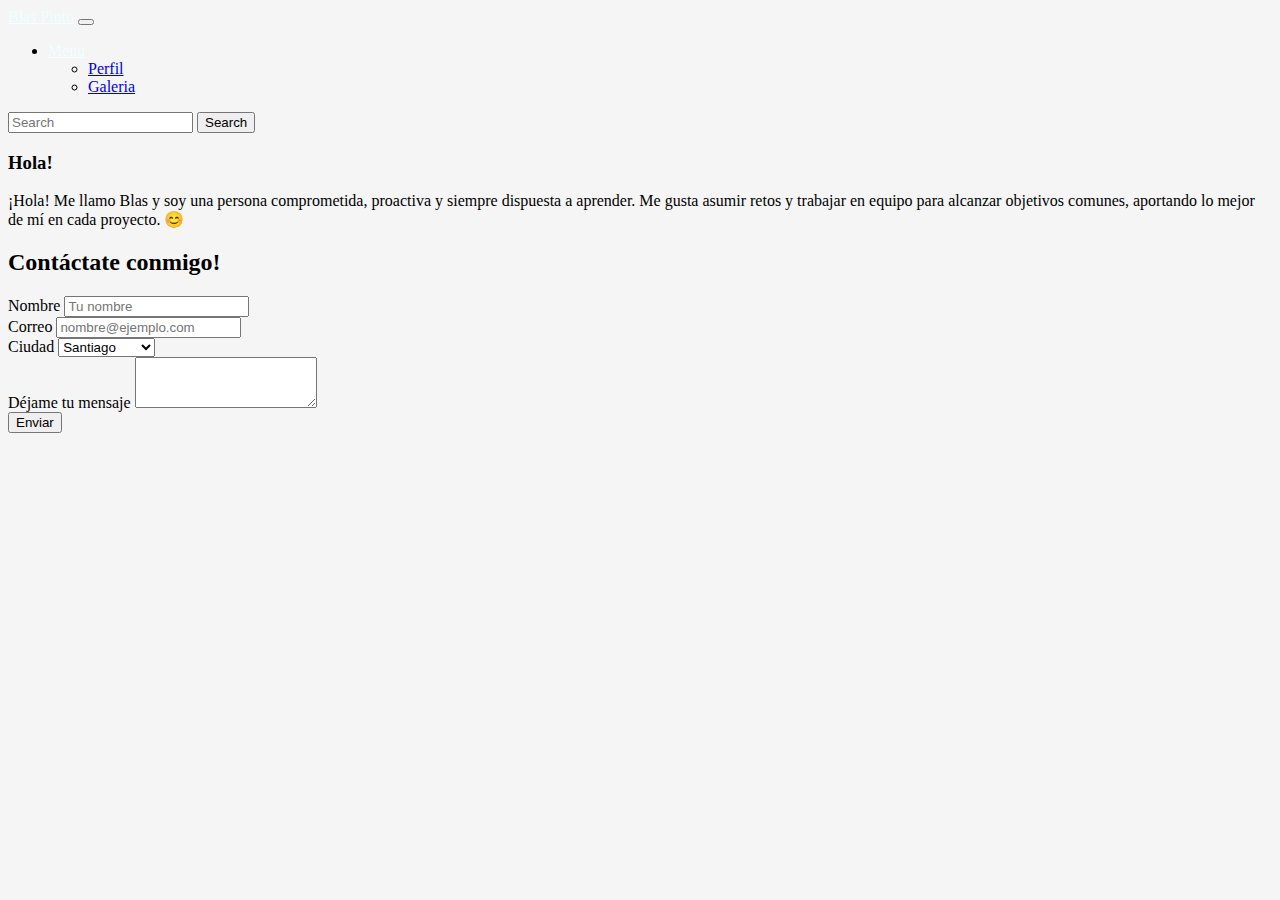
==== about.html @ b92ad1b0 "first commit" ====
<!DOCTYPE html>
<html lang="en">

<head>
  <meta charset="UTF-8">
  <meta name="viewport" content="width=device-width, initial-scale=1.0">
  <title>Tarjeta de Presentacion</title>
  <link rel="stylesheet" href="css/styles.css">
  <link href="https://cdn.jsdelivr.net/npm/bootstrap@5.2.3/dist/css/bootstrap.min.css" rel="stylesheet"
    integrity="sha384-rbsA2VBKQhggwzxH7pPCaAqO46MgnOM80zW1RWuH61DGLwZJEdK2Kadq2F9CUG65" crossorigin="anonymous">
</head>

<body>
    <nav class="navbar navbar-expand-lg bg-dark mb-2">
      <div class="container-fluid">
        <a class="navbar-brand" style="color:azure" href="#">Blas Pinto</a>
        <button class="navbar-toggler" type="button" data-bs-toggle="collapse" data-bs-target="#navbarSupportedContent" aria-controls="navbarSupportedContent" aria-expanded="false" aria-label="Toggle navigation">
          <span class="navbar-toggler-icon"></span>
        </button>
        <div class="collapse navbar-collapse" id="navbarSupportedContent">
          <ul class="navbar-nav me-auto mb-2 mb-lg-0">
            <li class="nav-item dropdown">
              <a class="nav-link dropdown-toggle" style="color:azure" href="#" role="button" data-bs-toggle="dropdown" aria-expanded="false">
                Menu
              </a>
              <ul class="dropdown-menu">
                <li><a class="dropdown-item" href="./index.html">Perfil</a></li>
                <li><a class="dropdown-item" href="./galeria.html">Galeria</a></li>
              </ul>
            </li>
          </ul>
          <form class="d-flex" role="search">
            <input class="form-control me-2" type="search" placeholder="Search" aria-label="Search">
            <button class="btn btn-outline-success" type="submit">Search</button>
          </form>
        </div>
      </div>
    </nav>
    <div class="container">
      <div class="row justify-content-md-center">
        <div class="col-8 ">
          <h3 class="text-center">Hola!</h3>
          <p>¡Hola! Me llamo Blas y soy una persona comprometida, proactiva y siempre dispuesta a aprender. Me gusta asumir retos y trabajar en equipo para alcanzar objetivos comunes, aportando lo mejor de mí en cada proyecto. 😊</p> 
        </div>
         </div>
      <div class="row">
        <div class="text-center">
          <h2>Contáctate conmigo!</h2>
        </div>
      </div>
      <div class="row justify-content-md-center">
        <div class="col-6">
          <form>
            <div class="form-group">
              <label>Nombre</label>
              <input type="text" class="form-control" id="exampleFormControlInput1" placeholder="Tu nombre" required>
            </div>
            <div class="form-group">
              <label >Correo</label>
              <input type="email" class="form-control" id="exampleFormControlInput1" placeholder="nombre@ejemplo.com"required>
            </div>
            <div class="form-group">
              <label for="exampleFormControlSelect1">Ciudad</label>
              <select class="form-control" id="exampleFormControlSelect1">
                <option>Santiago</option>
                <option>Viña del Mar</option>
                <option>Peru</option>
                <option>Hola</option>
                <option>Chao</option>
              </select>
            </div>
            <div class="form-group mb-2">
              <label for="exampleFormControlTextarea1">Déjame tu mensaje</label>
              <textarea class="form-control" id="exampleFormControlTextarea1" rows="3"required></textarea>
            </div>
            <div class="form-group mb-2">
              <button type="submit" class="btn btn-primary mb-2">Enviar</button>
            </div>
          </form>
        </div>
      </div>
    </div>
    
  
  <script src="https://cdn.jsdelivr.net/npm/bootstrap@5.0.2/dist/js/bootstrap.bundle.min.js"
    integrity="sha384-MrcW6ZMFYlzcLA8Nl+NtUVF0sA7MsXsP1UyJoMp4YLEuNSfAP+JcXn/tWtIaxVXM"
    crossorigin="anonymous"></script>
  <script src="https://cdn.jsdelivr.net/npm/bootstrap@5.2.3/dist/js/bootstrap.bundle.min.js"
    integrity="sha384-kenU1KFdBIe4zVF0s0G1M5b4hcpxyD9F7jL+jjXkk+Q2h455rYXK/7HAuoJl+0I4"
    crossorigin="anonymous"></script>
  <script src="https://cdn.jsdelivr.net/npm/@popperjs/core@2.11.6/dist/umd/popper.min.js"
    integrity="sha384-oBqDVmMz9ATKxIep9tiCxS/Z9fNfEXiDAYTujMAeBAsjFuCZSmKbSSUnQlmh/jp3"
    crossorigin="anonymous"></script>
  <script src="https://cdn.jsdelivr.net/npm/bootstrap@5.2.3/dist/js/bootstrap.min.js"
    integrity="sha384-cuYeSxntonz0PPNlHhBs68uyIAVpIIOZZ5JqeqvYYIcEL727kskC66kF92t6Xl2V"
    crossorigin="anonymous"></script>

</body>

</html>
---- css/styles.css ----
body {
    background-color: #f5f5f5;
}



h1, h2, h3, p {
    font-family: 'Rye', serif;
}


/* styles.css */

* {
    box-sizing: border-box;
}



.image-fila {
    display: flex;
    justify-content: center;
    margin-bottom: 25px;
}

#fila1 {
    background-color: #ffcccb;
}

#fila2 {
    background-color: #d4edda;
}

#fila3 {
    background-color: #cce5ff;
}

.image-container {
    width: 150px;
    height: 150px;
    padding: 15px;
    border-radius: 10px;
    display: flex;
    justify-content: center;
    align-items: center;
    box-shadow: 0 4px 6px rgba(0, 0, 0, 0.1);
    margin: 0 10px;
    transition: transform 0.3s ease;
}

.image-container img {
    width: 100%;
    height: auto;
    object-fit: contain;
}

.image-container:hover {
    transform: scale(1.1);
}
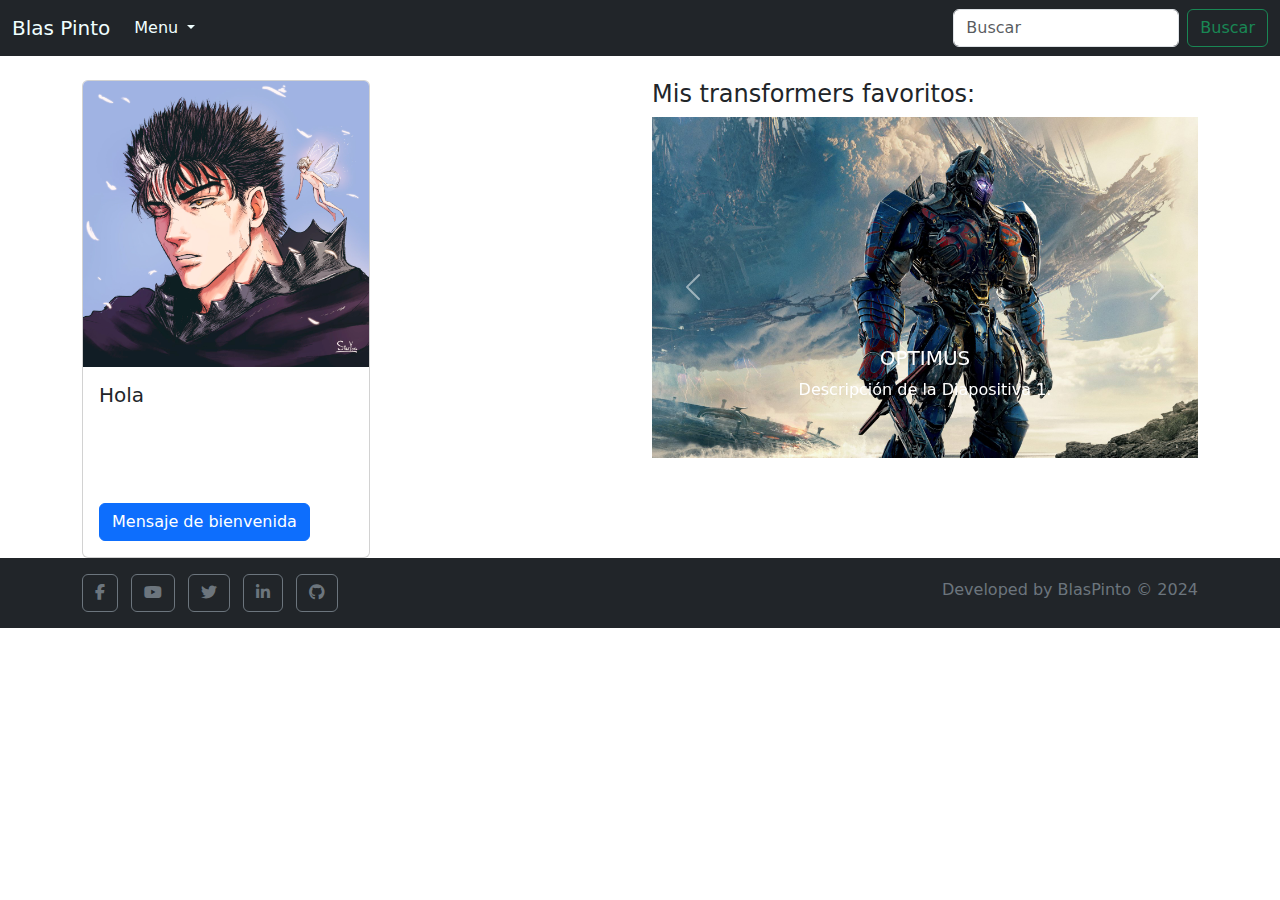
==== commit 2929924f: "tercer commit" ====
--- a/about.html
+++ b/about.html
@@ -8,80 +8,116 @@
   <link rel="stylesheet" href="css/styles.css">
   <link href="https://cdn.jsdelivr.net/npm/bootstrap@5.2.3/dist/css/bootstrap.min.css" rel="stylesheet"
     integrity="sha384-rbsA2VBKQhggwzxH7pPCaAqO46MgnOM80zW1RWuH61DGLwZJEdK2Kadq2F9CUG65" crossorigin="anonymous">
+  <link rel="preconnect" href="https://fonts.googleapis.com">
+  <link rel="preconnect" href="https://fonts.gstatic.com" crossorigin>
+  <link
+    href="https://fonts.googleapis.com/css2?family=Eater&family=Edu+AU+VIC+WA+NT+Dots:wght@400..700&family=Rye&display=swap"
+    rel="stylesheet">
+    <link rel='stylesheet' href='https://cdn.jsdelivr.net/npm/bootstrap@5.2.3/dist/css/bootstrap.min.css'>
+    <link rel='stylesheet' href='https://cdnjs.cloudflare.com/ajax/libs/font-awesome/6.4.2/css/all.min.css'>
 </head>
 
 <body>
-    <nav class="navbar navbar-expand-lg bg-dark mb-2">
-      <div class="container-fluid">
-        <a class="navbar-brand" style="color:azure" href="#">Blas Pinto</a>
-        <button class="navbar-toggler" type="button" data-bs-toggle="collapse" data-bs-target="#navbarSupportedContent" aria-controls="navbarSupportedContent" aria-expanded="false" aria-label="Toggle navigation">
-          <span class="navbar-toggler-icon"></span>
-        </button>
-        <div class="collapse navbar-collapse" id="navbarSupportedContent">
-          <ul class="navbar-nav me-auto mb-2 mb-lg-0">
-            <li class="nav-item dropdown">
-              <a class="nav-link dropdown-toggle" style="color:azure" href="#" role="button" data-bs-toggle="dropdown" aria-expanded="false">
-                Menu
-              </a>
-              <ul class="dropdown-menu">
-                <li><a class="dropdown-item" href="./index.html">Perfil</a></li>
-                <li><a class="dropdown-item" href="./galeria.html">Galeria</a></li>
-              </ul>
-            </li>
-          </ul>
-          <form class="d-flex" role="search">
-            <input class="form-control me-2" type="search" placeholder="Search" aria-label="Search">
-            <button class="btn btn-outline-success" type="submit">Search</button>
-          </form>
+  <nav class="navbar navbar-expand-lg bg-dark mb-4">
+    <div class="container-fluid">
+      <a class="navbar-brand" style="color:azure" href="#">Blas Pinto</a>
+      <button class="navbar-toggler" type="button" data-bs-toggle="collapse" data-bs-target="#navbarSupportedContent"
+        aria-controls="navbarSupportedContent" aria-expanded="false" aria-label="Toggle navigation">
+        <span class="navbar-toggler-icon"></span>
+      </button>
+      <div class="collapse navbar-collapse" id="navbarSupportedContent">
+        <ul class="navbar-nav me-auto mb-2 mb-lg-0">
+          <li class="nav-item dropdown">
+            <a class="nav-link dropdown-toggle" style="color:azure" href="#" role="button" data-bs-toggle="dropdown"
+              aria-expanded="false">
+              Menu
+            </a>
+            <ul class="dropdown-menu">
+              <li><a class="dropdown-item" href="./galeria.html">Galeria</a></li>
+              <li><a class="dropdown-item" href="./index.html">Inicio</a></li>
+              <li><a class="dropdown-item" href="./contact.html">Contacto</a></li>
+            </ul>
+          </li>
+        </ul>
+        <form class="d-flex" role="search">
+          <input class="form-control me-2" type="search" placeholder="Buscar" aria-label="Search">
+          <button class="btn btn-outline-success" type="submit">Buscar</button>
+        </form>
+      </div>
+    </div>
+  </nav>
+  <div class="container">
+    <div class="row">
+      <div class="col">
+        <div class="card" style="width: 18rem;">
+          <img class="card-img-top" src="img/imgperfil.jpg" alt="Card image cap">
+          <div class="card-body">
+            <h5 class="card-title">Hola</h5>
+            <p class="card-text">Me llamo Blas y tengo 24 años. Mi pelicula favorita es transformers.</p>
+            <a href="#" class="btn btn-primary" onclick="bienvenido()">Mensaje de bienvenida</a>
+          </div>
         </div>
       </div>
-    </nav>
-    <div class="container">
-      <div class="row justify-content-md-center">
-        <div class="col-8 ">
-          <h3 class="text-center">Hola!</h3>
-          <p>¡Hola! Me llamo Blas y soy una persona comprometida, proactiva y siempre dispuesta a aprender. Me gusta asumir retos y trabajar en equipo para alcanzar objetivos comunes, aportando lo mejor de mí en cada proyecto. 😊</p> 
+      <div class="col">
+        <div>
+          <h4>Mis transformers favoritos:</h4>
         </div>
-         </div>
-      <div class="row">
-        <div class="text-center">
-          <h2>Contáctate conmigo!</h2>
-        </div>
-      </div>
-      <div class="row justify-content-md-center">
-        <div class="col-6">
-          <form>
-            <div class="form-group">
-              <label>Nombre</label>
-              <input type="text" class="form-control" id="exampleFormControlInput1" placeholder="Tu nombre" required>
+        <div id="carouselExampleSlidesOnly" class="carousel slide" data-bs-ride="carousel">
+          <div class="carousel-inner">
+            <div class="carousel-item active">
+              <div class="carousel-caption d-none d-md-block">
+                <h5 class="text-white">OPTIMUS</h5>
+                <p>Descripción de la Diapositiva 1.</p>
+              </div>
+              <img src="./img/optimus.jpg" class="d-block w-100" alt="...">
             </div>
-            <div class="form-group">
-              <label >Correo</label>
-              <input type="email" class="form-control" id="exampleFormControlInput1" placeholder="nombre@ejemplo.com"required>
+            <div class="carousel-item">
+              <div class="carousel-caption d-none d-md-block">
+                <h5 class="text-white">STARSCREAM</h5>
+                <p>Descripción de la Diapositiva 2.</p>
+              </div>
+              <img src="./img/starscream.webp" class="d-block w-100" alt="...">
             </div>
-            <div class="form-group">
-              <label for="exampleFormControlSelect1">Ciudad</label>
-              <select class="form-control" id="exampleFormControlSelect1">
-                <option>Santiago</option>
-                <option>Viña del Mar</option>
-                <option>Peru</option>
-                <option>Hola</option>
-                <option>Chao</option>
-              </select>
+            <div class="carousel-item">
+              <div class="carousel-caption d-none d-md-block">
+                <h5 class="text-white">MEGATRON</h5>
+                <p>Descripción de la Diapositiva 3.</p>
+              </div>
+              <img src="./img/megatron.jpg" class="d-block w-100" alt="...">
             </div>
-            <div class="form-group mb-2">
-              <label for="exampleFormControlTextarea1">Déjame tu mensaje</label>
-              <textarea class="form-control" id="exampleFormControlTextarea1" rows="3"required></textarea>
-            </div>
-            <div class="form-group mb-2">
-              <button type="submit" class="btn btn-primary mb-2">Enviar</button>
-            </div>
-          </form>
+          </div>
+          <button class="carousel-control-prev" type="button" data-bs-target="#carouselExampleSlidesOnly"
+            data-bs-slide="prev">
+            <span class="carousel-control-prev-icon" aria-hidden="true"></span>
+            <span class="visually-hidden">Anterior</span>
+          </button>
+          <button class="carousel-control-next" type="button" data-bs-target="#carouselExampleSlidesOnly"
+            data-bs-slide="next">
+            <span class="carousel-control-next-icon" aria-hidden="true"></span>
+            <span class="visually-hidden">Siguiente</span>
+          </button>
         </div>
       </div>
     </div>
-    
-  
+  </div>
+  <footer id="site-footer fixed-bottom">
+    <div class="bg-dark py-3">
+        <div class="container">
+            <div class="row">
+                <div class="col-md-6 col-sm-12">
+                    <ul class="list-inline mb-0">
+                        <li class="list-inline-item"><a class="btn btn-outline-secondary" href="https://facebook.com/"><i class="fa-brands fa-facebook-f"></i></a></li>
+                        <li class="list-inline-item"><a class="btn btn-outline-secondary" href="https://youtube.com/"><i class="fa-brands fa-youtube"></i></a></li>
+                        <li class="list-inline-item"><a class="btn btn-outline-secondary" href="https://x.com/"><i class="fa-brands fa-twitter"></i></a></li>
+                        <li class="list-inline-item"><a class="btn btn-outline-secondary" href="https://www.linkedin.com/in/blaspintoc/"><i class="fa-brands fa-linkedin-in"></i></a></li>
+                        <li class="list-inline-item"><a class="btn btn-outline-secondary" href="https://github.com/blaspinto5"><i class="fa-brands fa-github"></i></a></li>
+                    </ul>
+                </div>
+                <div class="col-md-6 col-sm-12"><span class="text-secondary pt-1 float-md-end float-sm-start">Developed by BlasPinto &copy; 2024</span></div>
+            </div>
+        </div>
+    </div>
+</footer>
   <script src="https://cdn.jsdelivr.net/npm/bootstrap@5.0.2/dist/js/bootstrap.bundle.min.js"
     integrity="sha384-MrcW6ZMFYlzcLA8Nl+NtUVF0sA7MsXsP1UyJoMp4YLEuNSfAP+JcXn/tWtIaxVXM"
     crossorigin="anonymous"></script>
@@ -94,7 +130,7 @@
   <script src="https://cdn.jsdelivr.net/npm/bootstrap@5.2.3/dist/js/bootstrap.min.js"
     integrity="sha384-cuYeSxntonz0PPNlHhBs68uyIAVpIIOZZ5JqeqvYYIcEL727kskC66kF92t6Xl2V"
     crossorigin="anonymous"></script>
-
+  <script src="./js/script.js"></script>
 </body>
 
 </html>--- a/css/styles.css
+++ b/css/styles.css
@@ -1,11 +1,23 @@
 
-body {
-    background-color: #f5f5f5;
+html, body {
+    height: 100%;
+    margin: 0;
+    display: flex;
+    flex-direction: column;
+}
+
+
+#index-fondo {
+    background-image: url('./../img/fondopantalla2.jpg');
+    background-size: cover;
+    background-position: center;
+    background-repeat: no-repeat;
+    background-attachment: fixed; /* Fija el fondo */
 }
 
 
 
-h1, h2, h3, p {
+h1, h2, h3{
     font-family: 'Rye', serif;
 }
 
@@ -58,3 +70,110 @@
 .image-container:hover {
     transform: scale(1.1);
 }
+
+
+
+
+.perfil-cont {
+    position: relative;
+    background-color: rgb(183, 216, 213);
+    height: 150px;
+    text-align: center;
+  }
+
+  .backgroundPost{
+    background-color: black;
+  }
+  
+  .img-container {
+    position: absolute;
+    top: 110px; /* Ajusta según la posición deseada */
+    left: 10%;
+    transform: translateX(-50%);
+    width: 100px; /* Tamaño de la imagen */
+    height: 100px;
+    border: 3px solid #fff; /* Borde alrededor de la imagen */
+    border-radius: 50%; /* Hace que sea circular */
+    overflow: hidden;
+    box-shadow: 0 4px 8px rgba(0, 0, 0, 0.1); /* Sombra opcional */
+  }
+  
+  .img-container img {
+    width: 100%;
+    height: 100%;
+    object-fit: cover; /* Ajusta la imagen dentro del contenedor */
+  }
+  
+
+  .boton {
+    background-color: rgb(83, 255, 60);
+  }
+
+
+  .post-cont {
+    position: relative;
+    height: 150px;
+    text-align: center;
+  }
+
+  .imgPost-container {
+    width: 40px; /* Tamaño de la imagen */
+    height: 40px;
+    border-radius: 50%; /* Hace la imagen circular */
+    overflow: hidden;
+    box-shadow: 0 4px 8px rgba(0, 0, 0, 0.1); /* Sombra opcional */
+  }
+  
+  .imgPost-container img {
+    width: 100%;
+    height: 100%;
+    object-fit: cover; /* Ajusta la imagen dentro del contenedor */
+  }
+  
+  p {
+    color: white;
+    margin: 0; /* Elimina márgenes adicionales */
+    font-size: 1rem; /* Ajusta el tamaño del texto */
+  }
+  
+
+.mt{
+    margin-top: 90px;
+}
+
+.mb{
+    margin-top: 90px;
+}
+
+
+.background-image {
+    background-image: url('./../img/optimus.jpg'); /* Ruta de la imagen */
+    background-size: cover; /* Escala la imagen para cubrir todo el div */
+    background-position: center; /* Centra la imagen */
+    height: 200px; /* Altura del div, ajusta según lo necesario */
+    width: 100%; /* Asegura que el ancho sea igual al contenedor */
+    border-radius: 8px; /* Opcional: bordes redondeados */
+  }
+  
+
+
+  .background-image2 {
+    background-image: url('./../img/megatron.jpg'); /* Ruta de la imagen */
+    background-size: cover; /* Escala la imagen para cubrir todo el div */
+    background-position: center; /* Centra la imagen */
+    height: 200px; /* Altura del div, ajusta según lo necesario */
+    width: 100%; /* Asegura que el ancho sea igual al contenedor */
+    border-radius: 8px; /* Opcional: bordes redondeados */
+  }
+  
+
+  .background-image3 {
+    background-image: url('./../img/starscream.webp'); /* Ruta de la imagen */
+    background-size: cover; /* Escala la imagen para cubrir todo el div */
+    background-position: center; /* Centra la imagen */
+    height: 200px; /* Altura del div, ajusta según lo necesario */
+    width: 100%; /* Asegura que el ancho sea igual al contenedor */
+    border-radius: 8px; /* Opcional: bordes redondeados */
+    margin-bottom: 40px;
+  }
+  